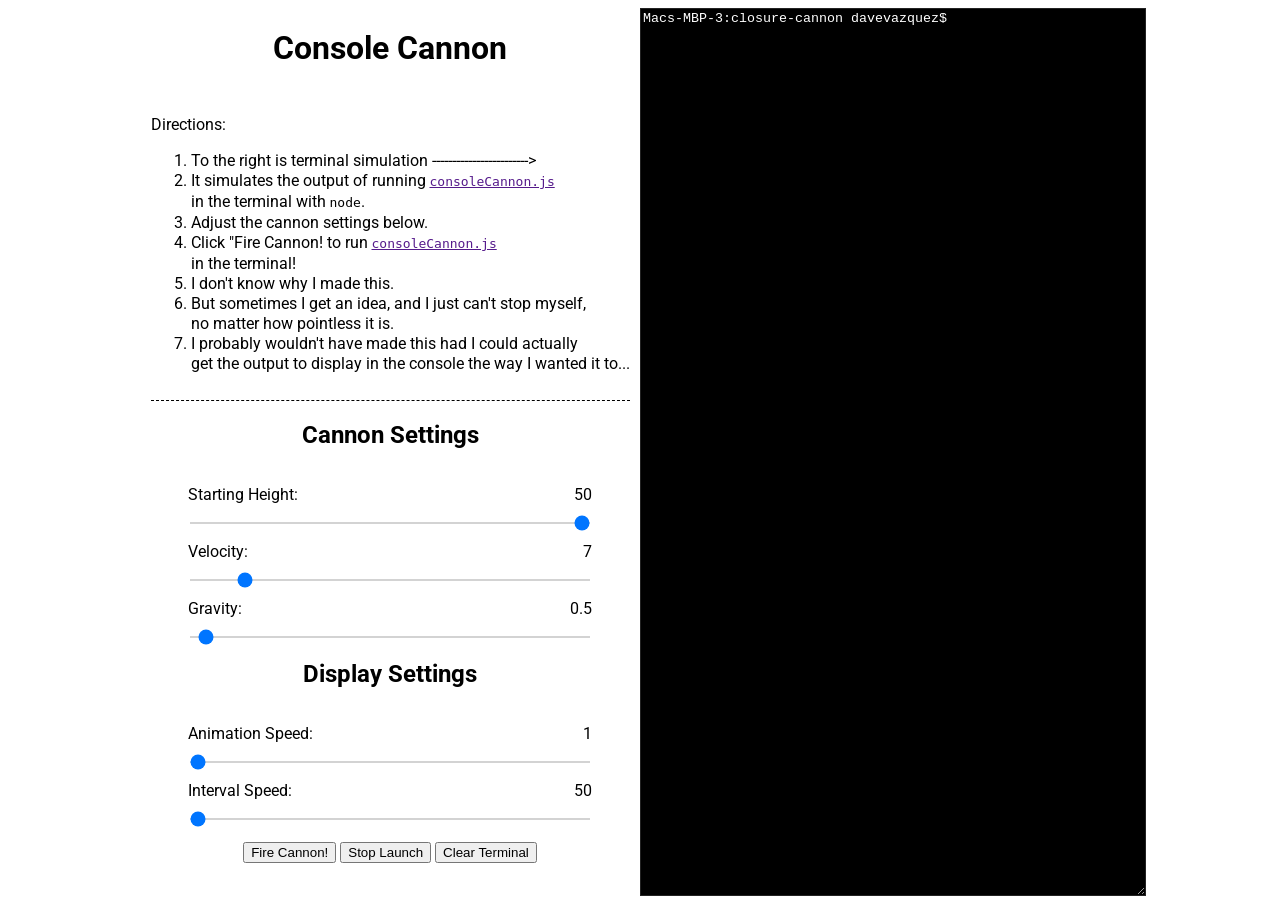
==== consoleCannon/index.html @ 91728e83 "created consoleCannon.js for the closure assignment" ====
<!DOCTYPE html>
<html lang="en">
<head>
    <meta charset="UTF-8">
    <meta name="viewport" content="width=device-width, initial-scale=1.0">
    <meta http-equiv="X-UA-Compatible" content="ie=edge">
    <title>Console Cannon</title>
    <link href="https://fonts.googleapis.com/css?family=Roboto" rel="stylesheet">
    <link rel="stylesheet" href="css/index.css">
</head>
<body>
    <div class="container">
        <div class="left-panel">
            <header>
                <h1>Console Cannon</h1>
            </header>

            <div class="directions-container">
                <p>Directions:</p>
                <ol>
                    <li>To the right is terminal simulation ------------------------></li>
                    <li>It simulates the output of running <a href=""><code>consoleCannon.js</code></a></br>
                        in the terminal with <code>node</code>.</li>
                    <li>Adjust the cannon settings below.</li>
                    <li>Click "Fire Cannon! to run <a href=""><code>consoleCannon.js</code></a></br>
                        in the terminal!</li>
                    <li>I don't know why I made this.</li>
                    <li>But sometimes I get an idea, and I just can't stop myself,</br>
                        no matter how pointless it is.</li>
                    <li>I probably wouldn't have made this had I could actually </br>
                        get the output to display in the console the way I wanted it to...</li>
                </ol>
            </div>

            <h2>Cannon Settings</h2>

            <div class="slider-container">
                <div>
                    <p>Starting Height:</p>
                    <p id="height-val">50</p>
                </div>
                <input id="height-input" class="slider" type="range" min="1" max="50" value="50">
            </div>

            <div class="slider-container">
                <div>
                    <p>Velocity:</p>
                    <p id="velocity-val">7</p>
                </div>
                <input id="velocity-input"  class="slider" type="range" min="1" max="50" value="7">
            </div>

            <div class="slider-container">
                <div>
                    <p>Gravity:</p>
                    <p id="gravity-val">.5</p>
                </div>
                <input id="gravity-input" class="slider" type="range" min=".1" max="20" step="0.1" value=".5">
            </div>

            <h2>Display Settings</h2>

            <div class="slider-container">
                <div>
                    <p>Animation Speed:</p>
                    <p id="animation-val">1</p>
                </div>
                <input id="animation-input" class="slider" type="range" min="1" max="4" value="1">
            </div>

            <div class="slider-container">
                <div>
                    <p>Interval Speed:</p>
                    <p id="interval-val">30</p>
                </div>
                <input id="interval-input" class="slider" type="range" min="50" max="1000" step = "50" value="50">
            </div>

            <div class="button-container">
                <button id="fire-cannon-button">Fire Cannon!</button>
                <button id="stop-launch-button">Stop Launch</button>
                <button id="clear-terminal-button">Clear Terminal</button>
            </div>
        </div>

        <div class="right-panel">
            <textarea id="node-terminal"></textarea>
        </div>
    </div>
    <script src="consoleCannon.js"></script>
</body>
</html>
---- consoleCannon/css/index.css ----
body {
  font-family: 'Roboto', sans-serif;
}
.container {
  display: flex;
  flex-direction: row;
  justify-content: flex-start;
  align-items: stretch;
  width: 100%;
  height: 98vh;
  max-width: 1000px;
  margin: 0 auto;
}
.container .left-panel {
  display: flex;
  flex-direction: column;
  justify-content: center;
  align-items: center;
  align-self: flex-start;
  width: 50%;
  max-width: 800px;
  margin: 0 auto;
}
.container .left-panel .directions-container {
  line-height: 20px;
  padding: 10px 0;
  border-bottom: 1px dashed black;
}
.container .left-panel .slider-container {
  display: flex;
  flex-direction: column;
  justify-content: flex-start;
  align-items: stretch;
}
.container .left-panel .slider-container div {
  display: flex;
  flex-direction: row;
  justify-content: space-between;
  align-items: stretch;
}
.container .left-panel .slider-container .slider {
  -webkit-appearance: none;
  width: 400px;
  height: 2px;
  background: #d3d3d3;
  outline: none;
  opacity: 1;
  -webkit-transition: 0.2s;
  transition: opacity 0.2s;
}
.container .left-panel .button-container {
  margin-top: 20px;
}
.container .right-panel {
  width: 50%;
}
.container .right-panel #node-terminal {
  width: 500px;
  height: 100%;
  color: white;
  background-color: black;
  font-family: 'Courier New', Courier, monospace;
}
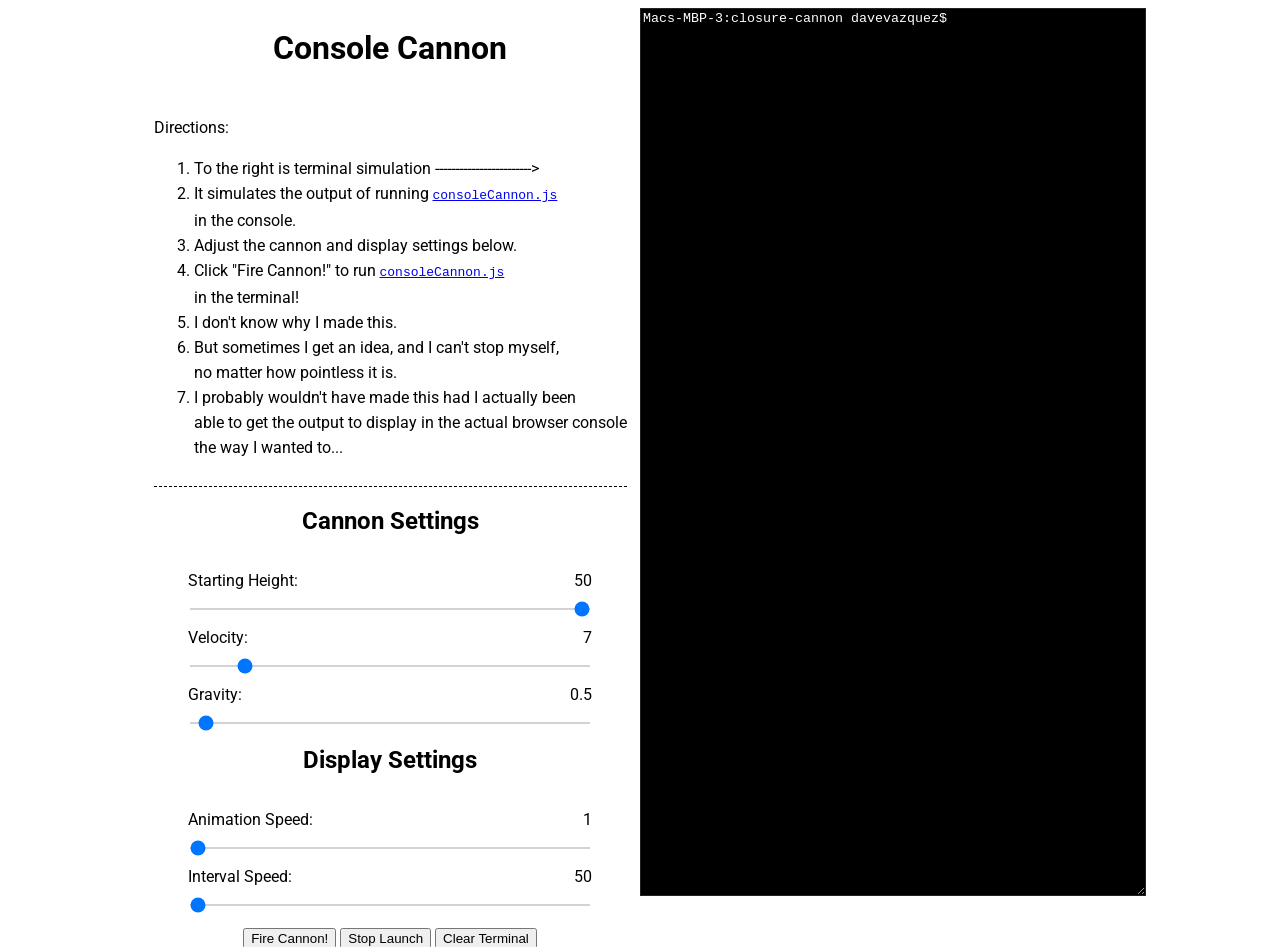
==== commit 73f9008f: "updated directions" ====
--- a/consoleCannon/index.html
+++ b/consoleCannon/index.html
@@ -19,16 +19,17 @@
                 <p>Directions:</p>
                 <ol>
                     <li>To the right is terminal simulation ------------------------></li>
-                    <li>It simulates the output of running <a href=""><code>consoleCannon.js</code></a></br>
-                        in the terminal with <code>node</code>.</li>
-                    <li>Adjust the cannon settings below.</li>
-                    <li>Click "Fire Cannon! to run <a href=""><code>consoleCannon.js</code></a></br>
+                    <li>It simulates the output of running <a href="https://github.com/dave-vazquez/JavaScript-II/blob/dave-vazquez/assignments/consoleCannon.js"><code>consoleCannon.js</code></a></br>
+                        in the console.</li>
+                    <li>Adjust the cannon and display settings below.</li>
+                    <li>Click "Fire Cannon!" to run <a href="https://github.com/dave-vazquez/JavaScript-II/blob/dave-vazquez/assignments/consoleCannon.js"><code>consoleCannon.js</code></a></br>
                         in the terminal!</li>
                     <li>I don't know why I made this.</li>
-                    <li>But sometimes I get an idea, and I just can't stop myself,</br>
+                    <li>But sometimes I get an idea, and I can't stop myself,</br>
                         no matter how pointless it is.</li>
-                    <li>I probably wouldn't have made this had I could actually </br>
-                        get the output to display in the console the way I wanted it to...</li>
+                    <li>I probably wouldn't have made this had I actually been</br>
+                        able to get the output to display in the actual browser console</br>
+                        the way I wanted to...</li>
                 </ol>
             </div>
 
--- a/consoleCannon/css/index.css
+++ b/consoleCannon/css/index.css
@@ -22,7 +22,8 @@
   margin: 0 auto;
 }
 .container .left-panel .directions-container {
-  line-height: 20px;
+  line-height: 25px;
+  max-width: 500px;
   padding: 10px 0;
   border-bottom: 1px dashed black;
 }
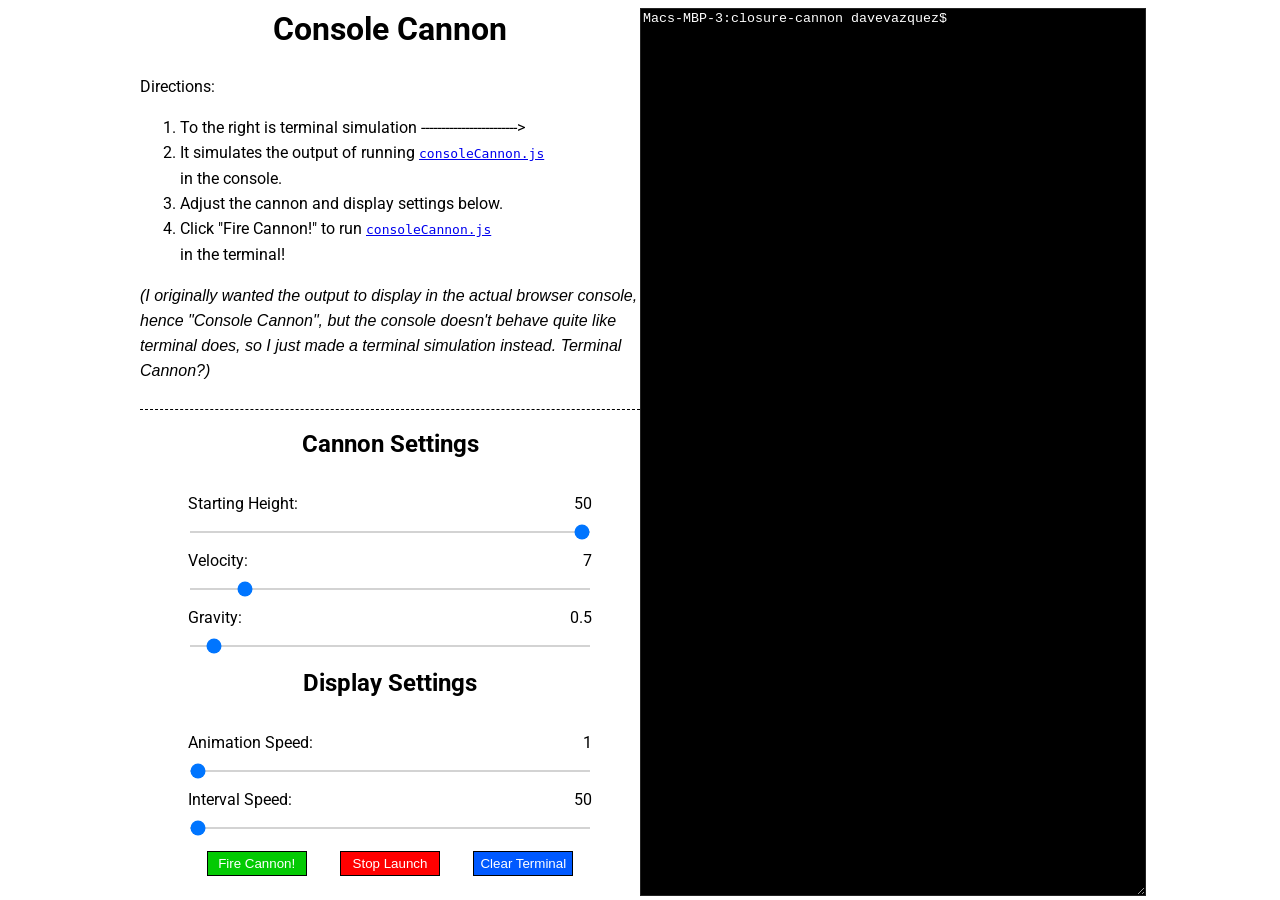
==== commit d4bd4440: "made changes to the directions" ====
--- a/consoleCannon/index.html
+++ b/consoleCannon/index.html
@@ -24,13 +24,11 @@
                     <li>Adjust the cannon and display settings below.</li>
                     <li>Click "Fire Cannon!" to run <a href="https://github.com/dave-vazquez/JavaScript-II/blob/dave-vazquez/assignments/consoleCannon.js"><code>consoleCannon.js</code></a></br>
                         in the terminal!</li>
-                    <li>I don't know why I made this.</li>
-                    <li>But sometimes I get an idea, and I can't stop myself,</br>
-                        no matter how pointless it is.</li>
-                    <li>I probably wouldn't have made this had I actually been</br>
-                        able to get the output to display in the actual browser console</br>
-                        the way I wanted to...</li>
                 </ol>
+                <p><em>(I originally wanted the output to display in the actual browser console,
+                    hence "Console Cannon", but the console doesn't behave quite like terminal
+                    does, so I just made a terminal simulation instead. Terminal Cannon?)</em>
+                </p>
             </div>
 
             <h2>Cannon Settings</h2>
@@ -56,7 +54,7 @@
                     <p>Gravity:</p>
                     <p id="gravity-val">.5</p>
                 </div>
-                <input id="gravity-input" class="slider" type="range" min=".1" max="20" step="0.1" value=".5">
+                <input id="gravity-input" class="slider" type="range" min=".1" max="10" step="0.1" value=".5">
             </div>
 
             <h2>Display Settings</h2>
@@ -74,7 +72,7 @@
                     <p>Interval Speed:</p>
                     <p id="interval-val">30</p>
                 </div>
-                <input id="interval-input" class="slider" type="range" min="50" max="1000" step = "50" value="50">
+                <input id="interval-input" class="slider" type="range" min=50 max="500" step = "50" value="50">
             </div>
 
             <div class="button-container">
--- a/consoleCannon/css/index.css
+++ b/consoleCannon/css/index.css
@@ -10,6 +10,10 @@
   height: 98vh;
   max-width: 1000px;
   margin: 0 auto;
+}
+.container h1 {
+  margin-top: 2px;
+  margin-bottom: 0px;
 }
 .container .left-panel {
   display: flex;
@@ -50,7 +54,42 @@
   transition: opacity 0.2s;
 }
 .container .left-panel .button-container {
+  display: flex;
+  flex-direction: row;
+  justify-content: space-around;
+  align-items: stretch;
+  width: 400px;
   margin-top: 20px;
+}
+.container .left-panel .button-container button {
+  width: 100px;
+  height: 25px;
+  border: 1px solid black;
+}
+.container .left-panel .button-container button:hover {
+  cursor: pointer;
+}
+.container .left-panel .button-container #fire-cannon-button {
+  color: white;
+  background-color: #03ca03;
+}
+.container .left-panel .button-container #stop-launch-button {
+  color: white;
+  background-color: #ff0000;
+}
+.container .left-panel .button-container #clear-terminal-button {
+  color: white;
+  background-color: #0059ff;
+}
+@media (max-width: 1020px) {
+  .container .left-panel {
+    display: flex;
+    flex-direction: column;
+    justify-content: center;
+    align-items: center;
+    width: 100%;
+    padding: 0 10px;
+  }
 }
 .container .right-panel {
   width: 50%;
@@ -62,3 +101,25 @@
   background-color: black;
   font-family: 'Courier New', Courier, monospace;
 }
+@media (max-width: 1020px) {
+  .container .right-panel {
+    width: 100%;
+  }
+  .container .right-panel #node-terminal {
+    margin-top: 20px;
+    width: 100%;
+    height: 1000px;
+  }
+}
+@media (max-width: 1020px) {
+  .container {
+    display: flex;
+    flex-direction: column;
+    justify-content: flex-start;
+    align-items: stretch;
+    width: 100%;
+    height: auto;
+    max-width: 1000px;
+    margin: 0 auto;
+  }
+}
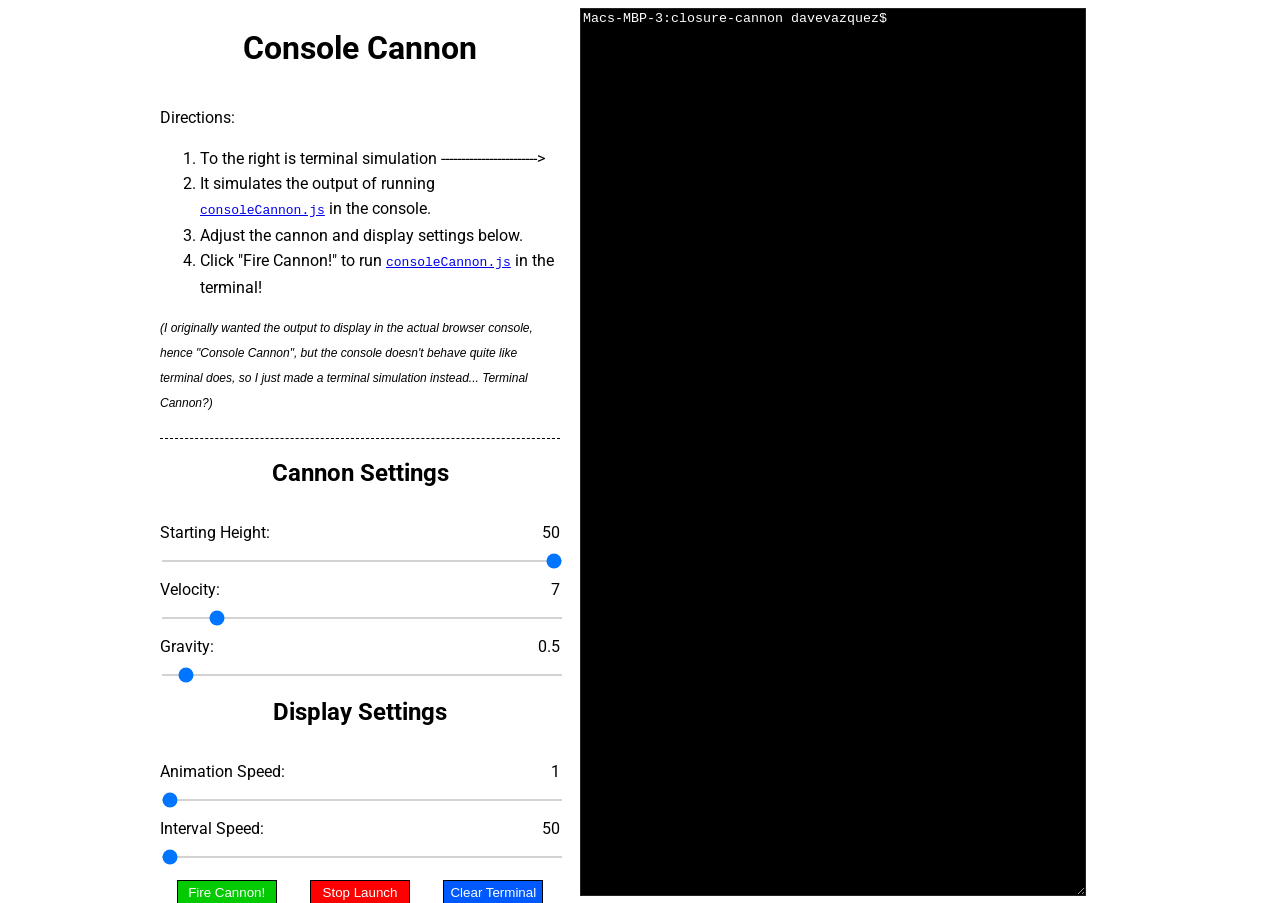
==== commit 1b20ee76: "updated some media query styles" ====
--- a/consoleCannon/index.html
+++ b/consoleCannon/index.html
@@ -18,16 +18,16 @@
             <div class="directions-container">
                 <p>Directions:</p>
                 <ol>
-                    <li>To the right is terminal simulation ------------------------></li>
-                    <li>It simulates the output of running <a href="https://github.com/dave-vazquez/JavaScript-II/blob/dave-vazquez/assignments/consoleCannon.js"><code>consoleCannon.js</code></a></br>
+                    <li id="dir-1"><span>To the right is terminal simulation ------------------------></span></li>
+                    <li>It simulates the output of running <a href="https://github.com/dave-vazquez/JavaScript-II/blob/dave-vazquez/assignments/consoleCannon.js"><code>consoleCannon.js</code></a>
                         in the console.</li>
                     <li>Adjust the cannon and display settings below.</li>
-                    <li>Click "Fire Cannon!" to run <a href="https://github.com/dave-vazquez/JavaScript-II/blob/dave-vazquez/assignments/consoleCannon.js"><code>consoleCannon.js</code></a></br>
+                    <li>Click "Fire Cannon!" to run <a href="https://github.com/dave-vazquez/JavaScript-II/blob/dave-vazquez/assignments/consoleCannon.js"><code>consoleCannon.js</code></a>
                         in the terminal!</li>
                 </ol>
                 <p><em>(I originally wanted the output to display in the actual browser console,
                     hence "Console Cannon", but the console doesn't behave quite like terminal
-                    does, so I just made a terminal simulation instead. Terminal Cannon?)</em>
+                    does, so I just made a terminal simulation instead... Terminal Cannon?)</em>
                 </p>
             </div>
 
--- a/consoleCannon/css/index.css
+++ b/consoleCannon/css/index.css
@@ -7,13 +7,9 @@
   justify-content: flex-start;
   align-items: stretch;
   width: 100%;
+  max-width: 1000px;
   height: 98vh;
-  max-width: 1000px;
   margin: 0 auto;
-}
-.container h1 {
-  margin-top: 2px;
-  margin-bottom: 0px;
 }
 .container .left-panel {
   display: flex;
@@ -21,21 +17,24 @@
   justify-content: center;
   align-items: center;
   align-self: flex-start;
-  width: 50%;
-  max-width: 800px;
-  margin: 0 auto;
+  width: 40%;
+  margin: 0 20px;
 }
 .container .left-panel .directions-container {
+  width: 100%;
   line-height: 25px;
-  max-width: 500px;
-  padding: 10px 0;
+  padding-bottom: 10px;
   border-bottom: 1px dashed black;
+}
+.container .left-panel .directions-container p:last-of-type {
+  font-size: 12px;
 }
 .container .left-panel .slider-container {
   display: flex;
   flex-direction: column;
   justify-content: flex-start;
   align-items: stretch;
+  width: 100%;
 }
 .container .left-panel .slider-container div {
   display: flex;
@@ -45,7 +44,7 @@
 }
 .container .left-panel .slider-container .slider {
   -webkit-appearance: none;
-  width: 400px;
+  width: 100%;
   height: 2px;
   background: #d3d3d3;
   outline: none;
@@ -92,7 +91,7 @@
   }
 }
 .container .right-panel {
-  width: 50%;
+  width: 60%;
 }
 .container .right-panel #node-terminal {
   width: 500px;
@@ -115,8 +114,8 @@
   .container {
     display: flex;
     flex-direction: column;
-    justify-content: flex-start;
-    align-items: stretch;
+    justify-content: center;
+    align-items: center;
     width: 100%;
     height: auto;
     max-width: 1000px;
